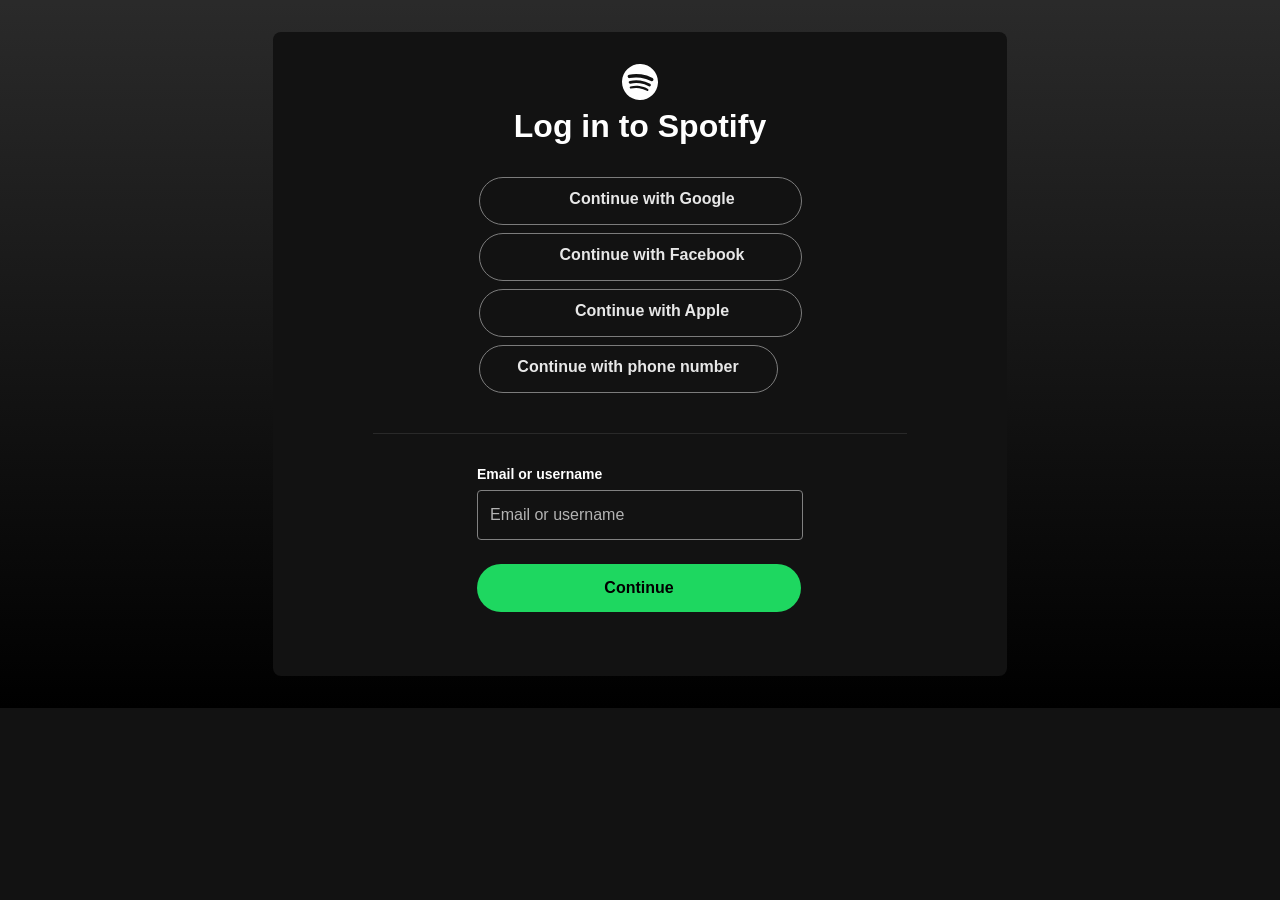
==== login.html @ 169980c6 "style added to login form" ====
<!DOCTYPE html>
<html lang="en">

<head>
    <meta charset="UTF-8">
    <meta name="viewport" content="width=device-width, initial-scale=1.0">
    <title>Log in - Spotify</title>
    <style>
        * {
            margin: 0;
            padding: 0;
            letter-spacing: normal;
            font-family: SpotifyMixUI, CircularSp-Arab, CircularSp-Hebr, CircularSp-Cyrl, CircularSp-Grek, CircularSp-Deva, Helvetica Neue, helvetica, arial, Hiragino Kaku Gothic ProN, Meiryo, MS Gothic;
        }

        body {
            background-color: #121212;
        }

        .container {
            color: white;
            background-image: linear-gradient(rgba(255, 255, 255, 0.1) 0%, rgb(0, 0, 0) 100%);
            padding: 32px;
            display: flex;
            justify-content: center;
            align-items: center;
        }

        .loginInfo {
            background-color: #121212;
            padding-bottom: 32px;
            border-radius: 8px;
            display: flex;
            flex-direction: column;
            justify-content: center;
            align-items: center;
        }

        .logo {
            width: 36px;
            height: 36px;
            padding-top: 32px;
            padding-bottom: 8px;
        }

        .logo a:visited {
            color: white;
        }

        .logo a:link {
            color: white;
        }
        h1{
            margin-bottom: 32px;
        }
        li{
            list-style: none;
            margin-bottom: 8px;
        }
        li button{
            background-color: transparent;
            padding: 7px 31px;
            display: flex;
            justify-content: center;
            align-items: center;
            border: 0.800px solid rgb(124, 124, 124);
            border-radius: 50px;
            cursor: pointer;
        }
        li button:hover{
            border-color: rgb(255, 255, 255);
        }
        .GFAicons{
            width: 24px;
            height: 24px;
        }
        .google{
            background-image: url("https://accounts.scdn.co/sso/images/new-google-icon.72fd940a229bc94cf9484a3320b3dccb.svg");
        }
        .facebook{
            background-image: url("https://accounts.scdn.co/sso/images/new-facebook-icon.eae8e1b6256f7ccf01cf81913254e70b.svg");
        }
        .apple{
            background-image: url("https://accounts.scdn.co/sso/images/new-apple-icon.e356139ea90852da2e60f1ff738f3cbb.svg");
        }
        .GFAtext{
            color: rgba(255, 255, 255, 0.9);
            width: 235px;
            height: 22px;
            margin: 5px auto;
            font-size: 16px;
            font-weight: 700;
        }
        .hr{
            width: 534px;
            height: 0px;
            margin: 32px 100px;
            border: none;
            border-top: 0.800px solid rgb(41, 41, 41);
        }

        .loginForm{
            padding-bottom: 24px;
        }
        .label{
            font-size: 14px;
            font-weight: 700;
            padding-bottom: 8px;
        }
        input{
            color: white;
            background-color: #121212;
            width: 300px;
            height: 24px;
            font-size: 16px;
            font-weight: 400;
            padding: 12px;
            border: 0.800px solid #818181;
            border-radius: 4px;
        }
        input::placeholder{
            color: #b3b3b3;
            font-weight: 500;
        }
        input:hover{
            border-color: white;
        }
        .continue{
            padding-bottom: 32px;
        }
        .continue button{
            color: #000000;
            background-color: rgb(30, 215, 96);
            border: none;
            font-size: 16px;
            font-weight: 700;
            width: 324px;
            height: 48px;
            border-radius: 50px;
            cursor: pointer;
        }
        .continue button:hover{
            transform: scale(1.04);
            background-color: rgb(59, 228, 119);
        }
    </style>
</head>

<body>
    <div class="container">
        <div class="loginInfo">
            <div class="logo">
                <a href="index.html">
                    <svg role="img" viewBox="0 0 24 24" class="e-91000-logo e-91000-baseline" aria-label="Spotify"
                        aria-hidden="false" height="36" data-encore-id="logoSpotify"
                        style="--encore-logo-fill-color: var(--decorative-base);" fill="currentColor">
                        <title>Spotify</title>
                        <path
                            d="M13.427.01C6.805-.253 1.224 4.902.961 11.524.698 18.147 5.853 23.728 12.476 23.99c6.622.263 12.203-4.892 12.466-11.514S20.049.272 13.427.01m5.066 17.579a.717.717 0 0 1-.977.268 14.4 14.4 0 0 0-5.138-1.747 14.4 14.4 0 0 0-5.42.263.717.717 0 0 1-.338-1.392c1.95-.474 3.955-.571 5.958-.29 2.003.282 3.903.928 5.647 1.92a.717.717 0 0 1 .268.978m1.577-3.15a.93.93 0 0 1-1.262.376 17.7 17.7 0 0 0-5.972-1.96 17.7 17.7 0 0 0-6.281.238.93.93 0 0 1-1.11-.71.93.93 0 0 1 .71-1.11 19.5 19.5 0 0 1 6.94-.262 19.5 19.5 0 0 1 6.599 2.165c.452.245.62.81.376 1.263m1.748-3.551a1.147 1.147 0 0 1-1.546.488 21.4 21.4 0 0 0-6.918-2.208 21.4 21.4 0 0 0-7.259.215 1.146 1.146 0 0 1-.456-2.246 23.7 23.7 0 0 1 8.034-.24 23.7 23.7 0 0 1 7.657 2.445c.561.292.78.984.488 1.546m13.612-.036-.832-.247c-1.67-.495-2.14-.681-2.14-1.353 0-.637.708-1.327 2.264-1.327 1.539 0 2.839.752 3.51 1.31.116.096.24.052.24-.098V6.935c0-.097-.027-.15-.098-.203-.83-.62-2.272-1.07-3.723-1.07-2.953 0-4.722 1.68-4.722 3.59 0 2.157 1.371 2.91 3.626 3.546l.973.274c1.689.478 1.998.902 1.998 1.556 0 1.097-.831 1.433-2.07 1.433-1.556 0-3.457-.911-4.35-2.025-.08-.098-.177-.053-.177.062v2.423c0 .097.01.141.08.22.743.814 2.52 1.53 4.59 1.53 2.546 0 4.456-1.485 4.456-3.784 0-1.787-1.052-2.865-3.625-3.635m10.107-1.76c-1.68 0-2.653 1.026-3.219 2.052V9.376c0-.08-.044-.124-.124-.124h-2.22c-.079 0-.123.044-.123.124V20.72c0 .08.044.124.124.124h2.22c.079 0 .123-.044.123-.124v-4.536c.566 1.025 1.521 2.034 3.237 2.034 2.264 0 3.89-1.955 3.89-4.581s-1.644-4.545-3.908-4.545m-.654 6.986c-1.185 0-2.211-1.167-2.618-2.458.407-1.362 1.344-2.405 2.618-2.405 1.211 0 2.051.92 2.051 2.423s-.84 2.44-2.051 2.44m40.633-6.826h-2.264c-.08 0-.115.017-.15.097l-2.282 5.483-2.29-5.483c-.035-.08-.07-.097-.15-.097h-3.661v-.584c0-.955.645-1.397 1.476-1.397.496 0 1.035.256 1.415.486.089.053.15-.008.115-.088l-.796-1.901a.26.26 0 0 0-.124-.133c-.389-.203-1.025-.38-1.644-.38-1.875 0-2.954 1.432-2.954 3.254v.743h-1.503c-.08 0-.124.044-.124.124v1.768c0 .08.044.124.124.124h1.503v6.668c0 .08.044.123.124.123h2.264c.08 0 .124-.044.124-.123v-6.668h1.936l2.812 6.11-1.512 3.325c-.044.098.009.142.097.142h2.414c.08 0 .116-.018.15-.097l4.997-11.355c.035-.08-.009-.141-.097-.141M54.964 9.04c-2.865 0-4.837 2.025-4.837 4.616 0 2.573 1.971 4.616 4.837 4.616 2.856 0 4.846-2.043 4.846-4.616 0-2.591-1.99-4.616-4.846-4.616m.008 7.065c-1.37 0-2.343-1.043-2.343-2.45 0-1.405.973-2.449 2.343-2.449 1.362 0 2.335 1.043 2.335 2.45 0 1.406-.973 2.45-2.335 2.45m33.541-6.334a1.24 1.24 0 0 0-.483-.471 1.4 1.4 0 0 0-.693-.17q-.384 0-.693.17a1.24 1.24 0 0 0-.484.471q-.174.302-.174.681 0 .375.174.677.175.3.484.471t.693.17.693-.17.483-.471.175-.676q0-.38-.175-.682m-.211 1.247a1 1 0 0 1-.394.39 1.15 1.15 0 0 1-.571.14 1.16 1.16 0 0 1-.576-.14 1 1 0 0 1-.391-.39 1.14 1.14 0 0 1-.14-.566q0-.316.14-.562t.391-.388.576-.14q.32 0 .57.14.253.141.395.39t.142.565q0 .312-.142.56m-19.835-5.78c-.85 0-1.468.6-1.468 1.396s.619 1.397 1.468 1.397c.866 0 1.485-.6 1.485-1.397 0-.796-.619-1.397-1.485-1.397m19.329 5.19a.31.31 0 0 0 .134-.262q0-.168-.132-.266-.132-.099-.381-.099h-.588v1.229h.284v-.489h.154l.374.489h.35l-.41-.518a.5.5 0 0 0 .215-.084m-.424-.109h-.26v-.3h.27q.12 0 .184.036a.12.12 0 0 1 .065.116.12.12 0 0 1-.067.111.4.4 0 0 1-.192.037M69.607 9.252h-2.263c-.08 0-.124.044-.124.124v8.56c0 .08.044.123.124.123h2.263c.08 0 .124-.044.124-.123v-8.56c0-.08-.044-.124-.124-.124m-3.333 6.605a2.1 2.1 0 0 1-1.053.257c-.725 0-1.185-.425-1.185-1.362v-3.484h2.211c.08 0 .124-.044.124-.124V9.376c0-.08-.044-.124-.124-.124h-2.21V6.944c0-.097-.063-.15-.15-.08l-3.954 3.113c-.053.044-.07.088-.07.16v1.007c0 .08.044.124.123.124h1.539v3.855c0 2.087 1.203 3.06 2.918 3.06.743 0 1.46-.194 1.884-.442.062-.035.07-.07.07-.133v-1.68c0-.088-.044-.115-.123-.07"
                            transform="translate(-0.95,0)"></path>
                    </svg>
                </a>
            </div>
            <h1>Log in to Spotify</h1>
            <ul>
                <li><button class="googleButton"><div class="GFAicons google"></div><span class="GFAtext">Continue with Google</span></button></li>
                <li><button class="facebookButton"><div class="GFAicons facebook"></div><span class="GFAtext">Continue with Facebook</span></button></li>
                <li><button class="appleButton"><div class="GFAicons apple"></div><span class="GFAtext">Continue with Apple</span></button></li>
                <li><button class="phoneButton"><span class="GFAtext phoneNo">Continue with phone number</span></button></li>
            </ul>
            <hr class="hr">
            <div class="part2">
                <div class="loginForm">
                    <div class="label"><label>Email or username</label></div>
                    <input type="text" placeholder="Email or username">
                </div>
                <div class="continue">
                    <button>Continue</button>
                </div>
            </div>
        </div>
    </div>
</body>

</html>
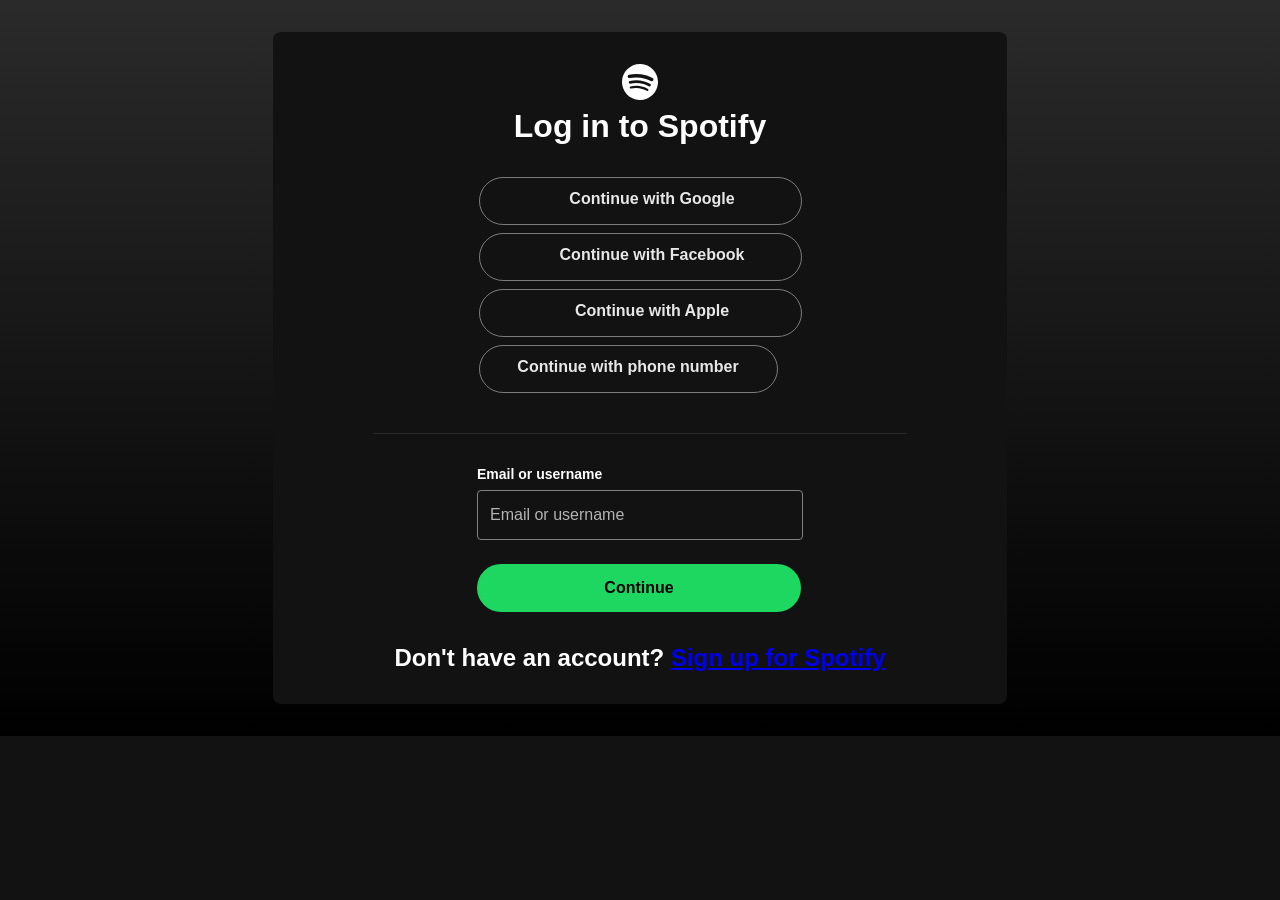
==== commit b31b35b0: "signup button added" ====
--- a/login.html
+++ b/login.html
@@ -178,6 +178,12 @@
                     <button>Continue</button>
                 </div>
             </div>
+            <div class="part3">
+                <h2>
+                    <span>Don't have an account?</span>
+                    <a href="signup.html">Sign up for Spotify</a>
+                </h2>
+            </div>
         </div>
     </div>
 </body>
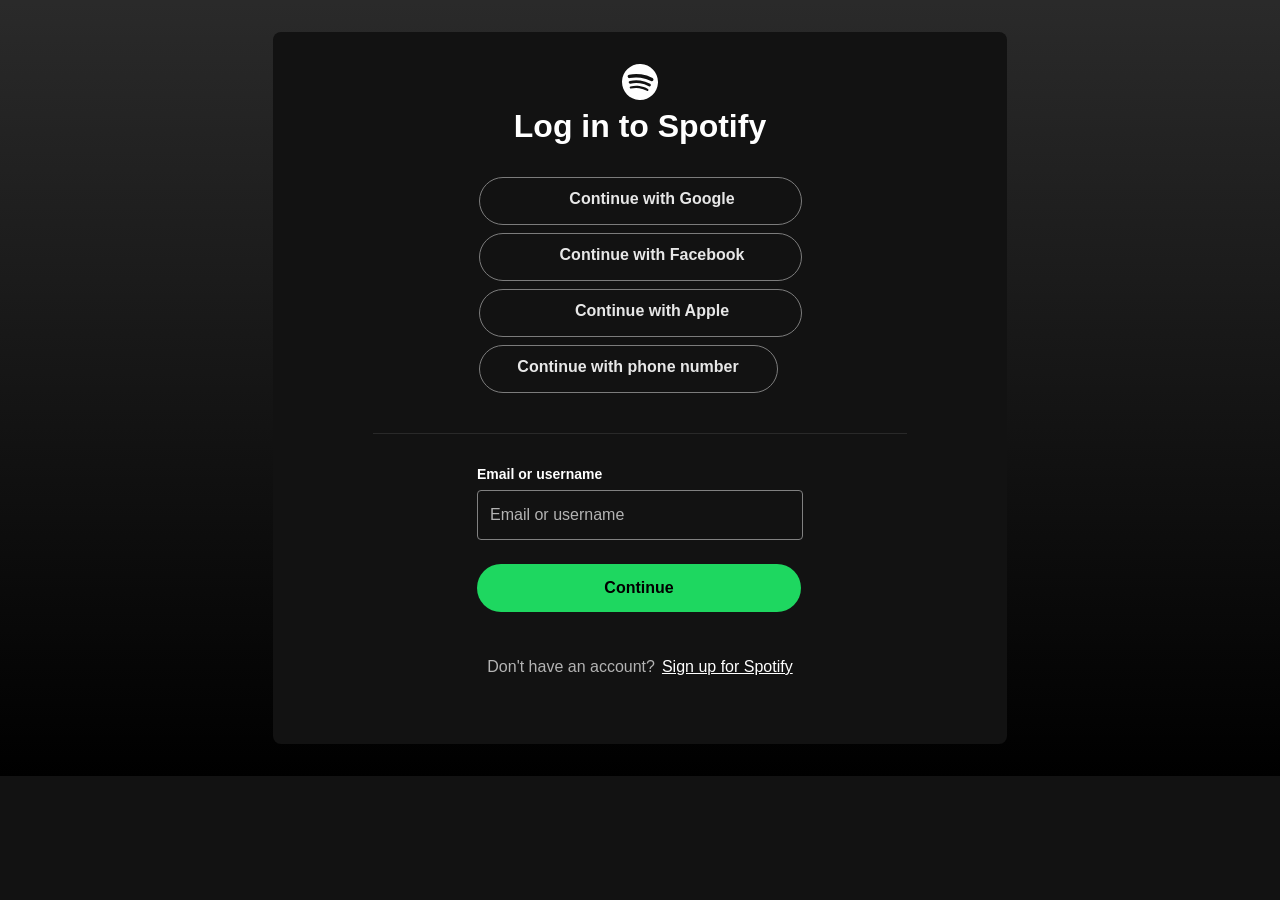
==== commit b1d91173: "style added to signup button" ====
--- a/login.html
+++ b/login.html
@@ -142,6 +142,28 @@
         .continue button:hover{
             transform: scale(1.04);
             background-color: rgb(59, 228, 119);
+        }
+
+        .part3 h2{
+            padding-bottom: 16px;
+            display: flex;
+            justify-content: center;
+            align-items: flex-end;
+            gap: 7px;
+        }
+        .part3 h2{
+            color: #b3b3b3;
+            height: 32px;
+            font-size: 16px;
+            font-weight: 400;
+            margin-bottom: 20px;
+        }
+        .part3 h2 a{
+            color: #ffffff;
+            font-weight: 500;
+        }
+        .part3 h2 a:hover{
+            color: rgb(30, 215, 96);
         }
     </style>
 </head>
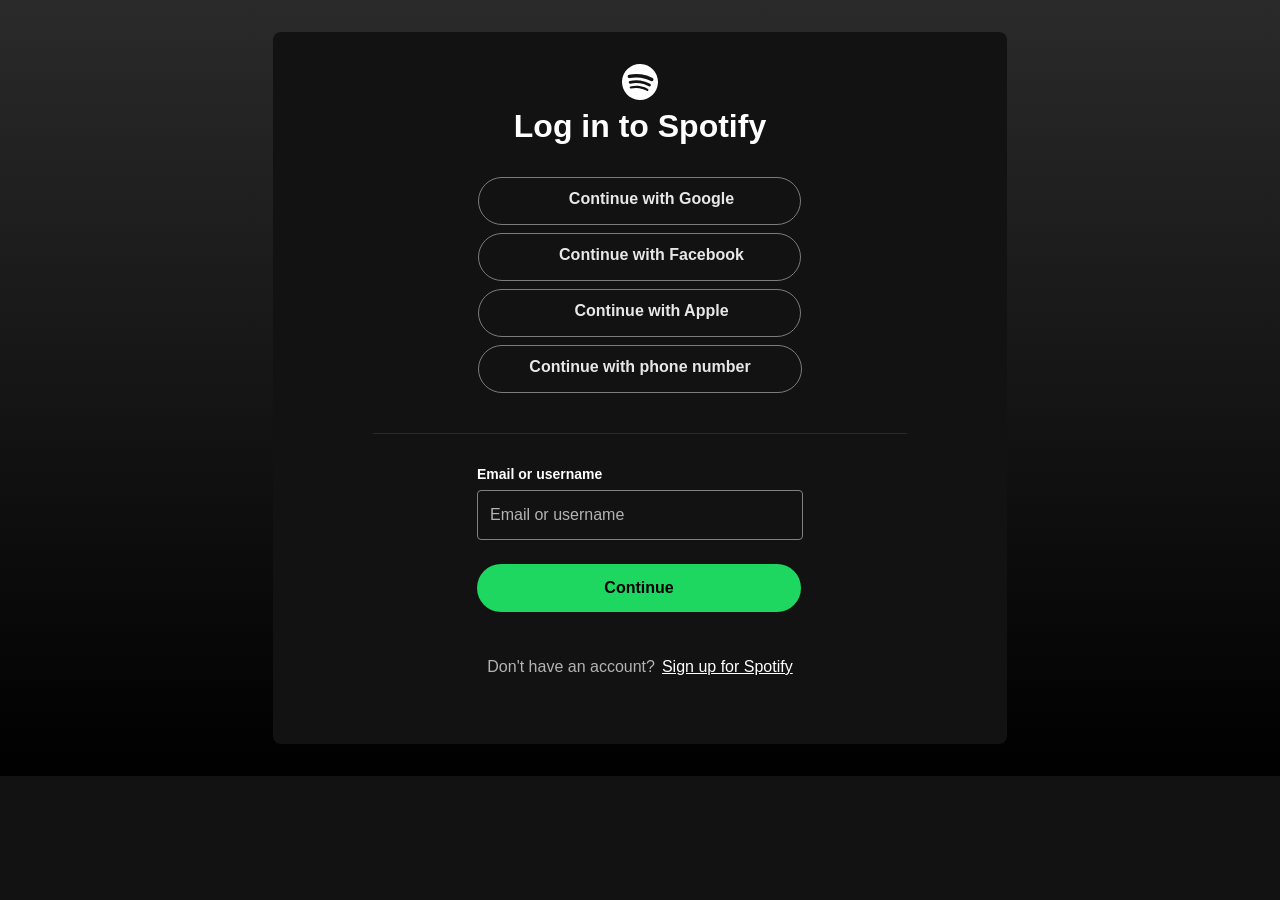
==== commit 573b6f36: "modified login page" ====
--- a/login.html
+++ b/login.html
@@ -91,6 +91,9 @@
             font-size: 16px;
             font-weight: 700;
         }
+        .phoneNo{
+            width: 260px;
+        }
         .hr{
             width: 534px;
             height: 0px;
@@ -164,6 +167,12 @@
         }
         .part3 h2 a:hover{
             color: rgb(30, 215, 96);
+        }
+        @media screen and (max-width: 767px){
+            .loginInfo{
+                color: red;
+                background-color: green;
+            }
         }
     </style>
 </head>
@@ -208,6 +217,17 @@
             </div>
         </div>
     </div>
+    <script>
+        document.querySelector(".googleButton").addEventListener("click", () => {
+            location.href = "https://accounts.google.com/v3/signin/identifier?continue=http%3A%2F%2Fsupport.google.com%2Faccounts%2Fanswer%2F12849458%3Fhl%3Den&ec=GAZAdQ&hl=en&ifkv=AdBytiOt3Uwve9PhNJ5jx4-uj_1-SELYv4XotmaulQVSq8KMdsnDeBU6dJ2G7Ec-q446x0QokU6rnw&passive=true&sjid=10628498541007402428-NC&flowName=GlifWebSignIn&flowEntry=ServiceLogin&dsh=S-1758363655%3A1753814042597015";
+        })
+        document.querySelector(".facebookButton").addEventListener("click", () => {
+            location.href = "https://www.facebook.com/";
+        })
+        document.querySelector(".appleButton").addEventListener("click", () => {
+            location.href = "https://account.apple.com/sign-in";
+        })
+    </script>
 </body>
 
 </html>
